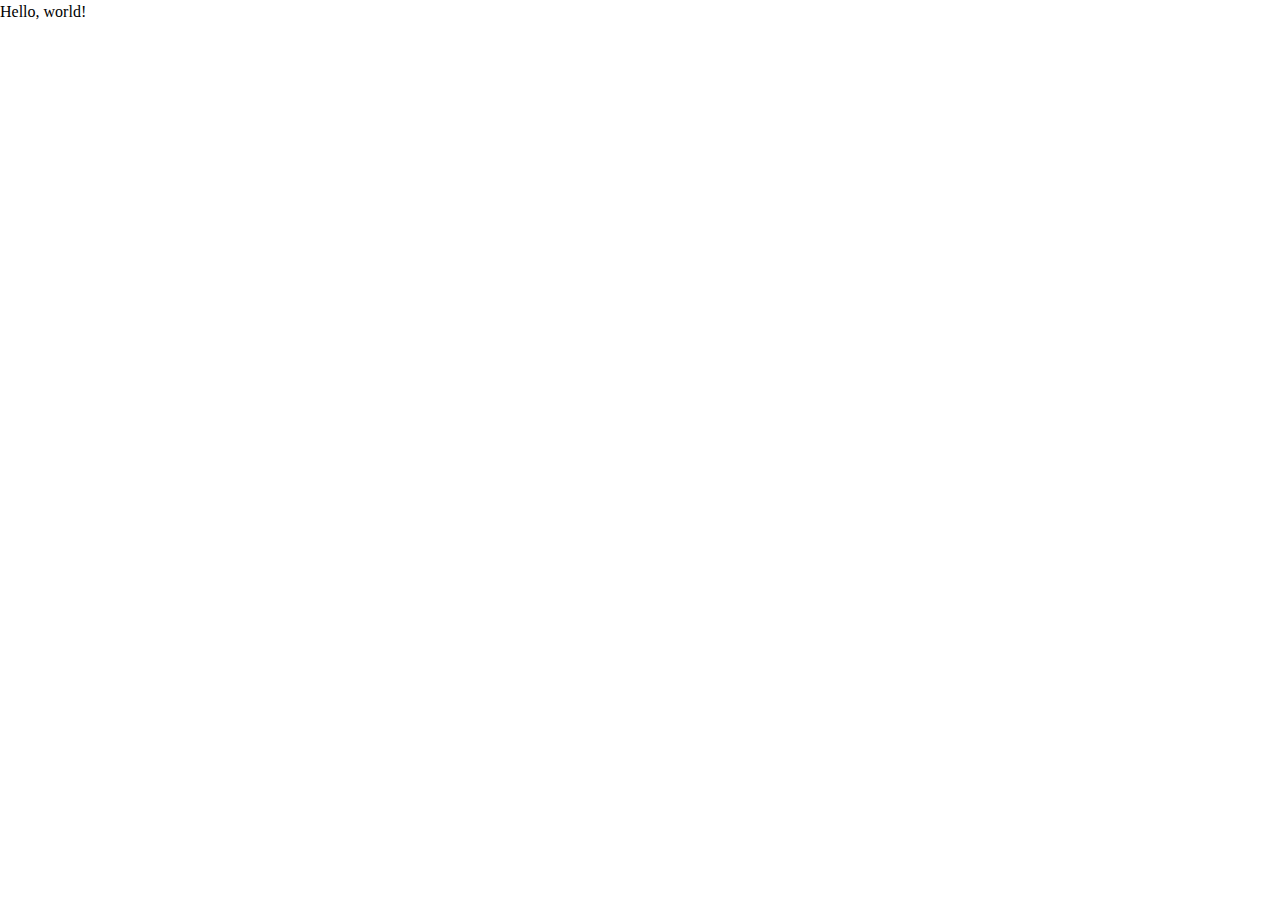
==== src/index.html @ 0a2af8f9 "Initial commit" ====
<!DOCTYPE html>
<html lang="en">
  <head>
    <meta charset="UTF-8" />
    <meta http-equiv="X-UA-Compatible" content="IE=edge" />
    <meta name="viewport" content="width=device-width, initial-scale=1.0" />
    <link rel="stylesheet" href="./css/reset.css" />
    <link rel="stylesheet" href="./css/main.css" />
    <script src="./js/main.js" defer></script>
    <title>Document</title>
  </head>
  <body>
    Hello, world!
  </body>
</html>
---- src/css/main.css ----
/* Decent Defaults */

img,
video {
  width: 100%;
  height: auto;
}
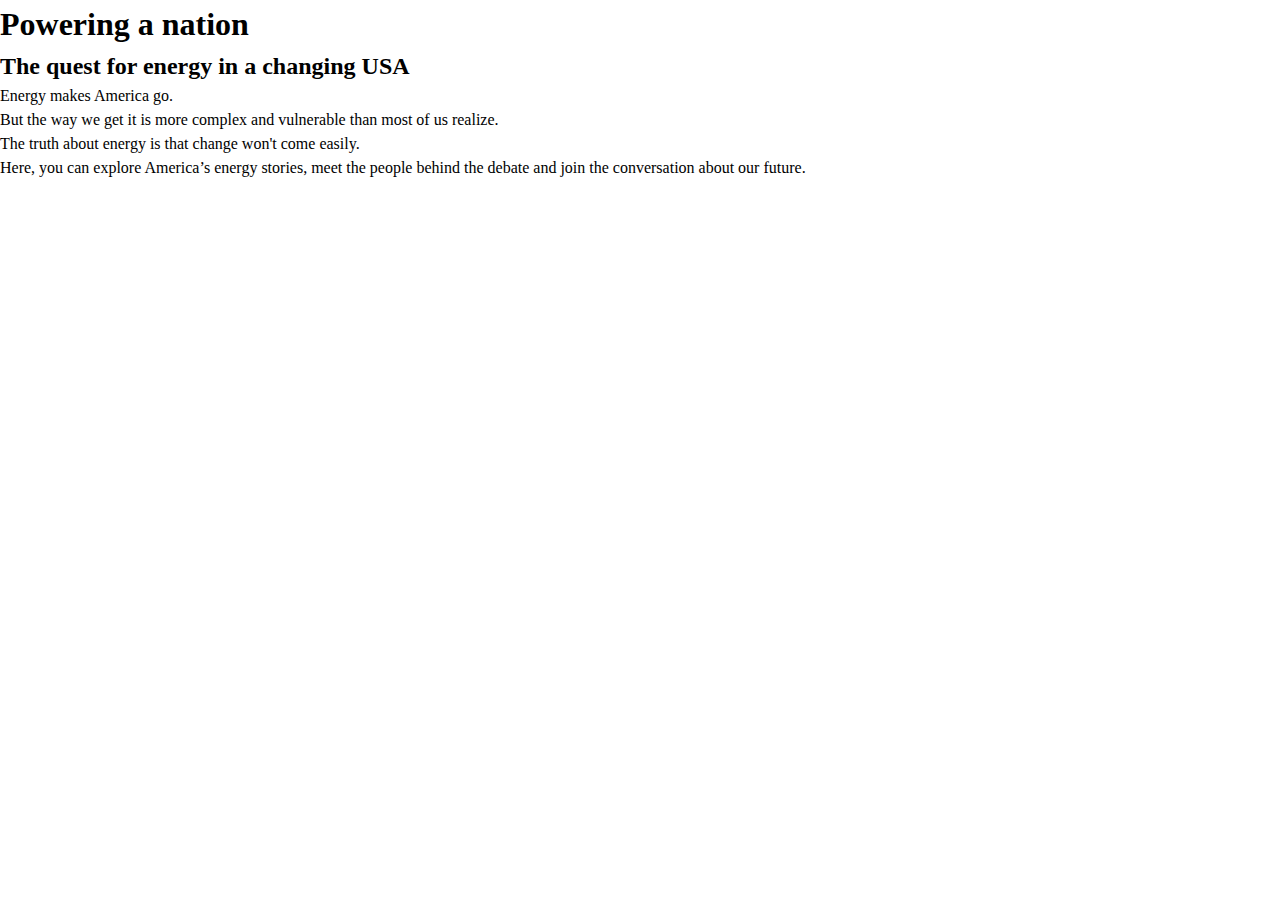
==== commit 9329b1ab: "added intro" ====
--- a/src/index.html
+++ b/src/index.html
@@ -7,9 +7,22 @@
     <link rel="stylesheet" href="./css/reset.css" />
     <link rel="stylesheet" href="./css/main.css" />
     <script src="./js/main.js" defer></script>
-    <title>Document</title>
+    <title>Project Two</title>
   </head>
   <body>
-    Hello, world!
+    <div class="intro">
+      <h1>Powering a nation</h1>
+      <h2>The quest for energy in a changing USA</h2>
+      <p>Energy makes America go.</p>
+      <p>
+        But the way we get it is more complex and vulnerable than most of us
+        realize.
+      </p>
+      <p>The truth about energy is that change won't come easily.</p>
+      <p>
+        Here, you can explore America’s energy stories, meet the people behind
+        the debate and join the conversation about our future.
+      </p>
+    </div>
   </body>
 </html>
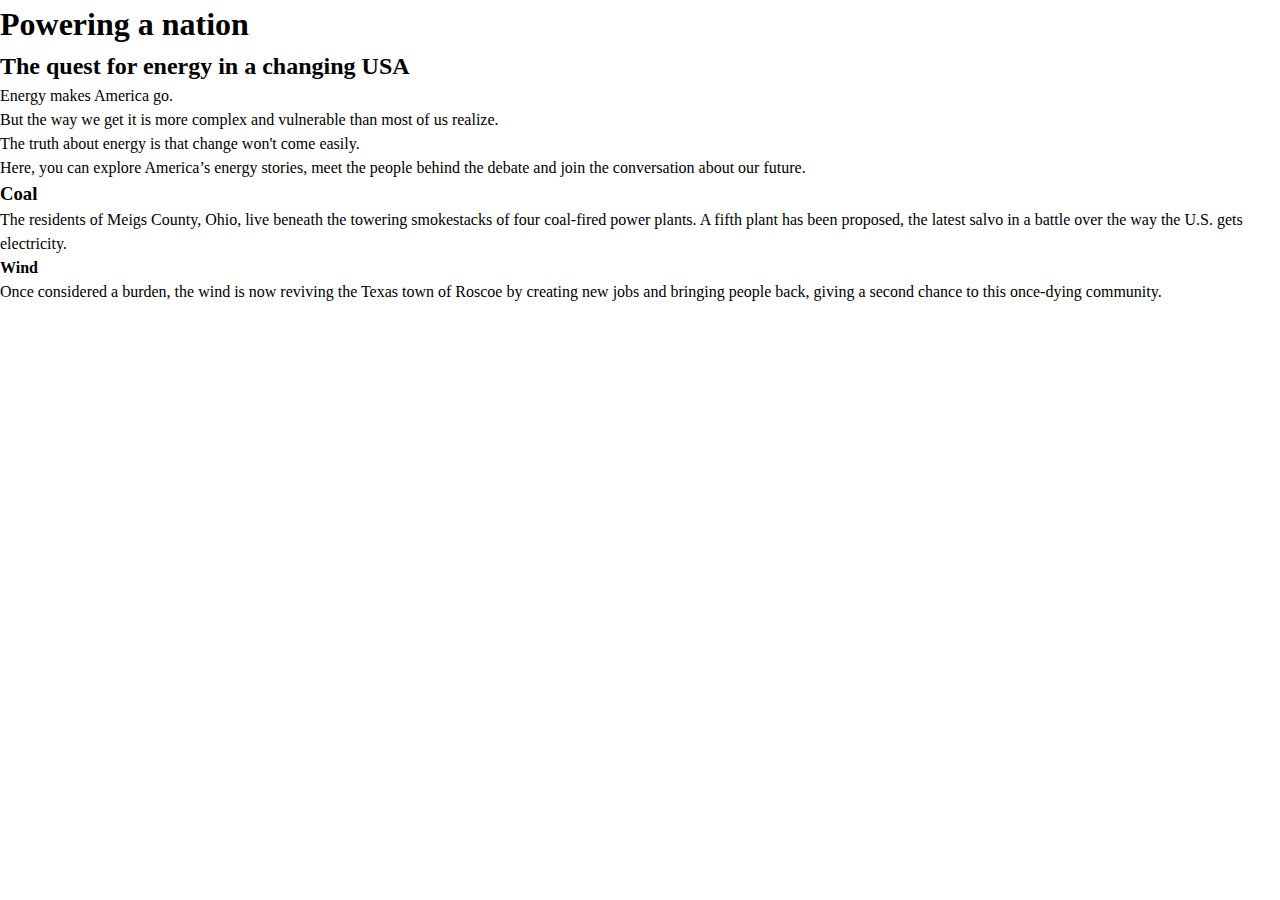
==== commit ae3f0d25: "added card text" ====
--- a/src/index.html
+++ b/src/index.html
@@ -24,5 +24,22 @@
         the debate and join the conversation about our future.
       </p>
     </div>
+    <div class="card1">
+      <h3>Coal</h3>
+      <p>
+        The residents of Meigs County, Ohio, live beneath the towering
+        smokestacks of four coal-fired power plants. A fifth plant has been
+        proposed, the latest salvo in a battle over the way the U.S. gets
+        electricity.
+      </p>
+    </div>
+    <div class="card2">
+      <h4>Wind</h4>
+      <p>
+        Once considered a burden, the wind is now reviving the Texas town of
+        Roscoe by creating new jobs and bringing people back, giving a second
+        chance to this once-dying community.
+      </p>
+    </div>
   </body>
 </html>
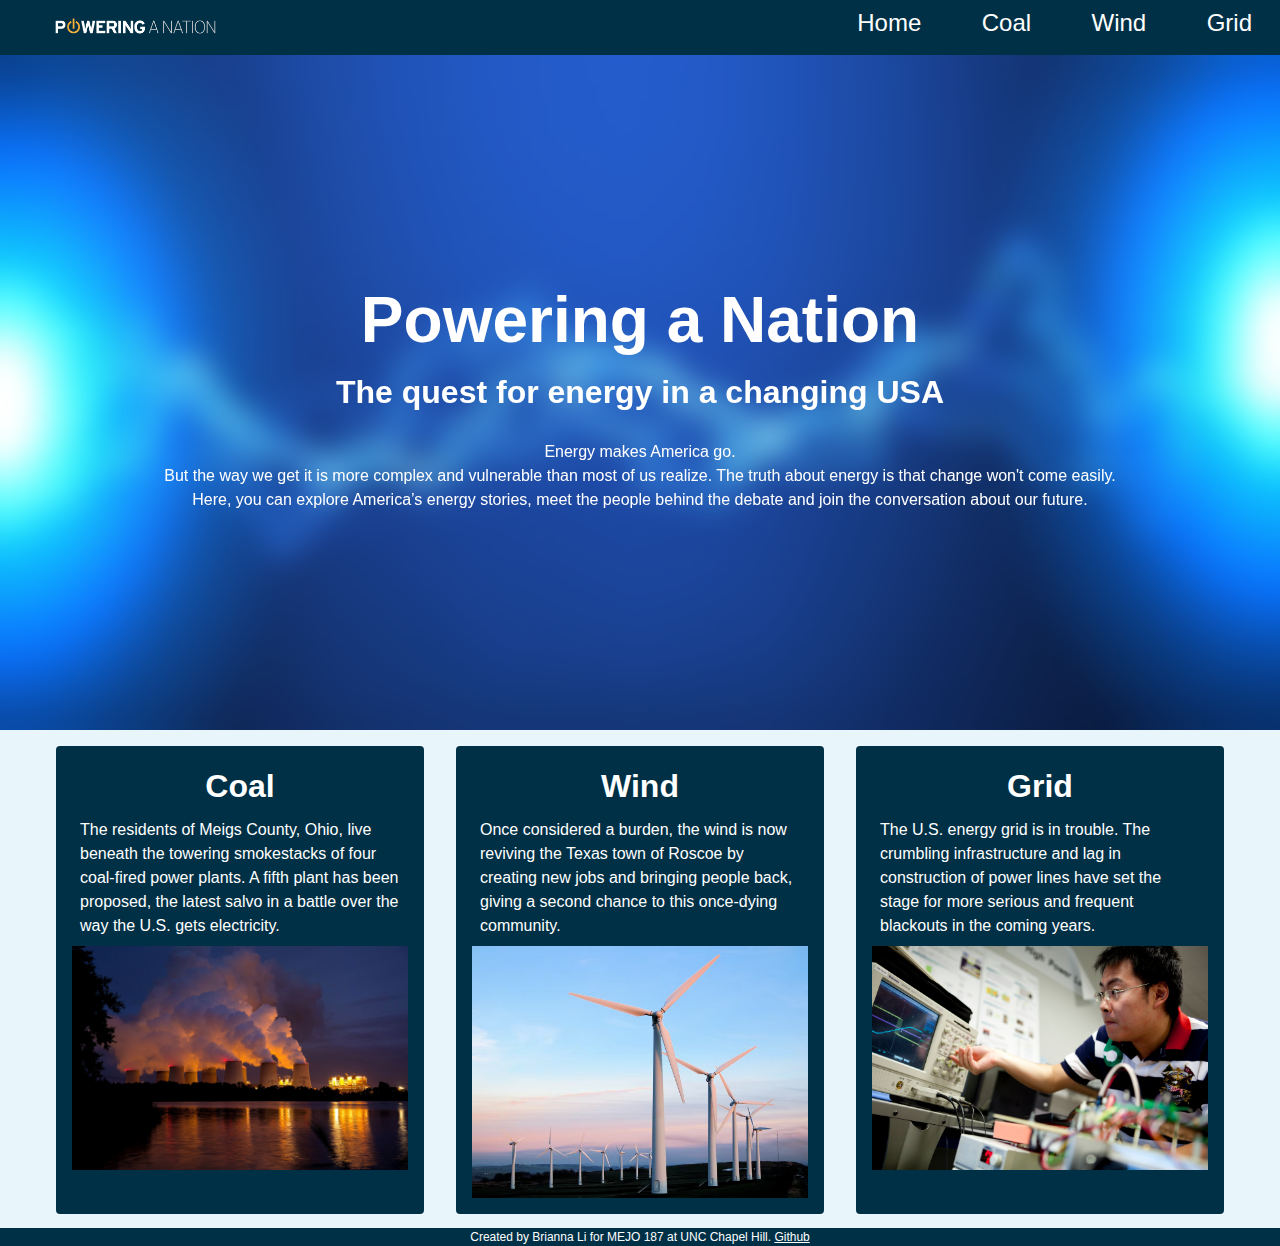
==== commit d45d32d5: "renamed index.html" ====
--- a/src/index.html
+++ b/src/index.html
@@ -10,36 +10,79 @@
     <title>Project Two</title>
   </head>
   <body>
-    <div class="intro">
-      <h1>Powering a nation</h1>
-      <h2>The quest for energy in a changing USA</h2>
-      <p>Energy makes America go.</p>
+    <div class="nav">
+      <nav>
+        <ul>
+          <img
+            src="./images/logo_transparent.png"
+            alt="Powering a Nation Logo"
+            id="logo"
+          />
+          <li><a href="index.html">Home</a></li>
+          <li><a href="coal.html">Coal</a></li>
+          <li><a href="wind.html">Wind</a></li>
+          <li><a href="grid.html">Grid</a></li>
+        </ul>
+      </nav>
+    </div>
+
+    <figure class="home-cover">
+      <div class="intro">
+        <h1>Powering a Nation</h1>
+        <h2>The quest for energy in a changing USA</h2>
+        <br />
+        <p>Energy makes America go.</p>
+        <p>
+          But the way we get it is more complex and vulnerable than most of us
+          realize. The truth about energy is that change won't come easily.
+          Here, you can explore America’s energy stories, meet the people behind
+          the debate and join the conversation about our future.
+        </p>
+      </div>
+    </figure>
+
+    <div class="pages">
+      <div class="card">
+        <a href="coal.html"
+          ><h2>Coal</h2>
+          <p>
+            The residents of Meigs County, Ohio, live beneath the towering
+            smokestacks of four coal-fired power plants. A fifth plant has been
+            proposed, the latest salvo in a battle over the way the U.S. gets
+            electricity.
+          </p>
+          <img src="./images/coal emissions.webp" alt="Coal Emissions" />
+        </a>
+      </div>
+      <div class="card">
+        <a href="wind.html">
+          <h2>Wind</h2>
+          <p>
+            Once considered a burden, the wind is now reviving the Texas town of
+            Roscoe by creating new jobs and bringing people back, giving a
+            second chance to this once-dying community.
+          </p>
+          <img src="./images/wind power.avif" alt="Wind Power"
+        /></a>
+      </div>
+      <div class="card">
+        <a href="grid.html"
+          ><h2>Grid</h2>
+          <p>
+            The U.S. energy grid is in trouble. The crumbling infrastructure and
+            lag in construction of power lines have set the stage for more
+            serious and frequent blackouts in the coming years.
+          </p>
+          <img src="./images/gridpic.jpg" alt="Smart Grid" />
+        </a>
+      </div>
+    </div>
+
+    <footer>
       <p>
-        But the way we get it is more complex and vulnerable than most of us
-        realize.
+        Created by Brianna Li for MEJO 187 at UNC Chapel Hill.
+        <a href="https://github.com/brili24">Github</a>
       </p>
-      <p>The truth about energy is that change won't come easily.</p>
-      <p>
-        Here, you can explore America’s energy stories, meet the people behind
-        the debate and join the conversation about our future.
-      </p>
-    </div>
-    <div class="card1">
-      <h3>Coal</h3>
-      <p>
-        The residents of Meigs County, Ohio, live beneath the towering
-        smokestacks of four coal-fired power plants. A fifth plant has been
-        proposed, the latest salvo in a battle over the way the U.S. gets
-        electricity.
-      </p>
-    </div>
-    <div class="card2">
-      <h4>Wind</h4>
-      <p>
-        Once considered a burden, the wind is now reviving the Texas town of
-        Roscoe by creating new jobs and bringing people back, giving a second
-        chance to this once-dying community.
-      </p>
-    </div>
+    </footer>
   </body>
 </html>
--- a/src/css/main.css
+++ b/src/css/main.css
@@ -5,3 +5,314 @@
   width: 100%;
   height: auto;
 }
+* {
+  margin: 0px;
+}
+body {
+  position: relative;
+  display: flex;
+  flex-direction: column;
+  align-content: center;
+  background-color: rgb(232, 246, 252);
+  font-family: "Segoe UI", Tahoma, Geneva, Verdana, sans-serif;
+}
+
+/* nav bar */
+nav {
+  text-align: right;
+  width: 100%;
+}
+ul {
+  list-style-type: none;
+  background-color: #003046;
+  overflow: hidden;
+  padding-top: 5px;
+  padding-bottom: 5px;
+}
+li {
+  display: inline;
+  margin: 0.25em;
+}
+#logo {
+  float: left;
+  width: 12rem;
+  padding: 0px;
+  margin: 0px;
+}
+li a {
+  color: white;
+  text-decoration: none;
+  text-align: center;
+  font-size: 1.5em;
+  padding-left: 1em;
+  padding-right: 1em;
+  padding-top: 0.25em;
+  padding-bottom: 0.25em;
+  border-radius: 10px;
+}
+li a:hover {
+  color: tan;
+}
+
+/* text */
+a {
+  color: navy;
+}
+
+h1 {
+  text-align: center;
+  font-size: 2.6em;
+}
+h2 {
+  text-align: center;
+}
+#author {
+  text-align: center;
+}
+
+/* cover headers */
+.home-cover {
+  position: relative;
+  display: flex;
+  justify-content: center;
+  min-height: 75vh;
+  text-align: center;
+  background-image: url("../images/energy.jpeg");
+  background-size: cover;
+  background-position: center;
+  margin: 0;
+}
+figure > div {
+  position: relative;
+  max-width: 75ch;
+  color: white;
+  text-align: center;
+}
+figure::before {
+  content: "";
+  inset: 0;
+  position: absolute;
+  backdrop-filter: blur(1rem);
+}
+.wind-cover {
+  position: relative;
+  display: flex;
+  justify-content: center;
+  min-height: 60vh;
+  text-align: center;
+  background-image: url("../images/wind\ cover.jpeg");
+  background-size: cover;
+  background-position: center;
+  margin: 0;
+}
+.coal-cover {
+  position: relative;
+  display: flex;
+  justify-content: center;
+  min-height: 60vh;
+  text-align: center;
+  background-image: url("../images/coal\ cover.jpeg");
+  background-size: cover;
+  background-position: center;
+  margin: 0;
+}
+.grid-cover {
+  position: relative;
+  display: flex;
+  justify-content: center;
+  min-height: 60vh;
+  text-align: center;
+  background-image: url("../images/grid\ cover.jpeg");
+  background-size: cover;
+  background-position: center;
+  margin: 0;
+}
+.intro {
+  margin: auto;
+  max-width: 75vw;
+}
+
+/* cards */
+.pages {
+  max-width: 75rem;
+  margin: 0 auto 1rem auto;
+}
+.card {
+  background-color: #003046;
+  margin: 1em;
+  color: white;
+  padding: 1em;
+  border-radius: 0.25em;
+}
+.card p {
+  padding: 0.5rem;
+}
+.card a {
+  color: white;
+  text-decoration: none;
+}
+.card img {
+  max-width: 50rem;
+}
+.card a:hover {
+  color: tan;
+}
+
+/* video */
+.video {
+  margin: auto;
+  margin-top: 1em;
+  margin-bottom: 1.5em;
+  max-width: 60rem;
+  width: 100%;
+  display: block;
+  text-align: center;
+}
+.frame {
+  margin: auto;
+  margin-top: 1em;
+  margin-bottom: 1.5em;
+  max-width: 80rem;
+  width: 100%;
+  display: block;
+  aspect-ratio: 16/9;
+}
+
+/* article */
+.article {
+  display: flex;
+  flex-direction: column;
+  margin-left: 8em;
+  margin-right: 8em;
+  margin-top: 1.5em;
+  margin-bottom: 3em;
+}
+img {
+  max-width: 60vw;
+  margin: auto;
+}
+.image {
+  display: flex;
+  flex-direction: column;
+  align-content: center;
+  justify-content: center;
+}
+#caption {
+  text-align: center;
+  font-size: 0.85em;
+  margin-left: 4rem;
+  margin-right: 4rem;
+}
+
+/* faq */
+.faq {
+  background-color: #6ab3d4;
+  border-radius: 0.5em;
+  padding-left: 1.5em;
+  padding-right: 1.5em;
+  padding-top: 0.5em;
+  padding-bottom: 0.5em;
+  margin-top: 0.5em;
+  margin-bottom: 0.5em;
+}
+.question a:hover {
+  color: beige;
+}
+.faq p {
+  display: none;
+}
+.question:target + p {
+  display: block;
+}
+.faq h3 a {
+  text-decoration: none;
+}
+
+/* footer */
+footer {
+  text-align: center;
+  position: absolute;
+  bottom: 0;
+  background-color: #003046;
+  width: 100%;
+  color: white;
+  font-size: 0.75em;
+}
+footer a {
+  color: white;
+}
+
+/* Mobile Only */
+@media (max-width: 47.9375em) {
+  .flex {
+    flex-direction: column;
+  }
+  .video {
+    max-width: 75vw;
+  }
+  img {
+    max-width: 75vw;
+  }
+  #caption {
+    text-align: center;
+    font-size: 0.85em;
+    margin-left: 1.5rem;
+    margin-right: 1.5rem;
+  }
+  .article {
+    display: flex;
+    flex-direction: column;
+    margin-left: 1em;
+    margin-right: 1em;
+    margin-top: 1em;
+    margin-bottom: 1.5em;
+  }
+  .nav {
+    font-size: 0.7em;
+    display: flex;
+    flex-direction: row;
+    max-width: 100vw;
+  }
+  ul {
+    list-style-type: none;
+    background-color: #003046;
+    overflow: hidden;
+    margin: 0em;
+  }
+  li {
+    display: inline;
+  }
+  #logo {
+    float: left;
+    width: 32vw;
+    padding: 0px;
+    margin: 0px;
+  }
+  li a {
+    color: white;
+    text-decoration: none;
+    text-align: center;
+    font-size: 1.5em;
+    padding-left: 0em;
+    padding-right: 0.5em;
+    padding-top: 0.5em;
+    padding-bottom: 0.5em;
+    border-radius: 10px;
+  }
+}
+
+/* Desktop Only */
+@media (min-width: 48em) {
+  h1 {
+    font-size: 4em;
+  }
+  h2 {
+    font-size: 2em;
+  }
+  .pages {
+    display: flex;
+  }
+  .pages > * {
+    width: 100%;
+  }
+}
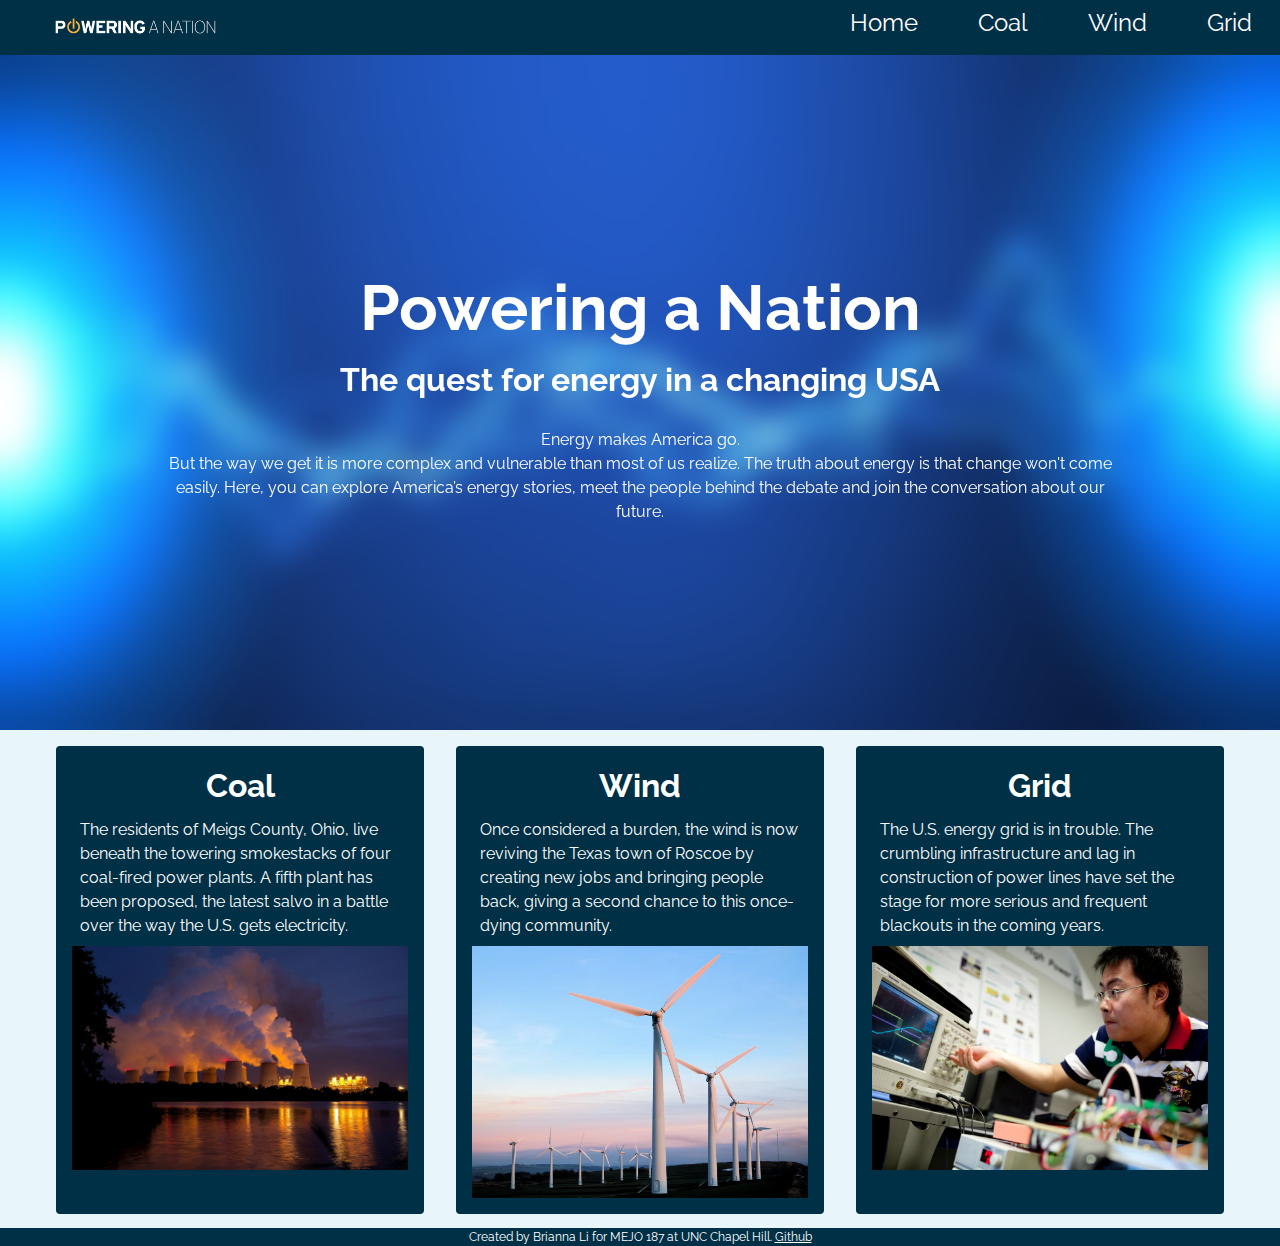
==== commit 238062ee: "changed font" ====
--- a/src/index.html
+++ b/src/index.html
@@ -6,6 +6,12 @@
     <meta name="viewport" content="width=device-width, initial-scale=1.0" />
     <link rel="stylesheet" href="./css/reset.css" />
     <link rel="stylesheet" href="./css/main.css" />
+    <link rel="preconnect" href="https://fonts.googleapis.com" />
+    <link rel="preconnect" href="https://fonts.gstatic.com" crossorigin />
+    <link
+      href="https://fonts.googleapis.com/css2?family=Outfit:wght@400;700&family=Raleway:wght@400;500;700&display=swap"
+      rel="stylesheet"
+    />
     <script src="./js/main.js" defer></script>
     <title>Project Two</title>
   </head>
--- a/src/css/main.css
+++ b/src/css/main.css
@@ -14,7 +14,8 @@
   flex-direction: column;
   align-content: center;
   background-color: rgb(232, 246, 252);
-  font-family: "Segoe UI", Tahoma, Geneva, Verdana, sans-serif;
+  font-family: "Outfit", sans-serif;
+  font-family: "Raleway", sans-serif;
 }
 
 /* nav bar */
